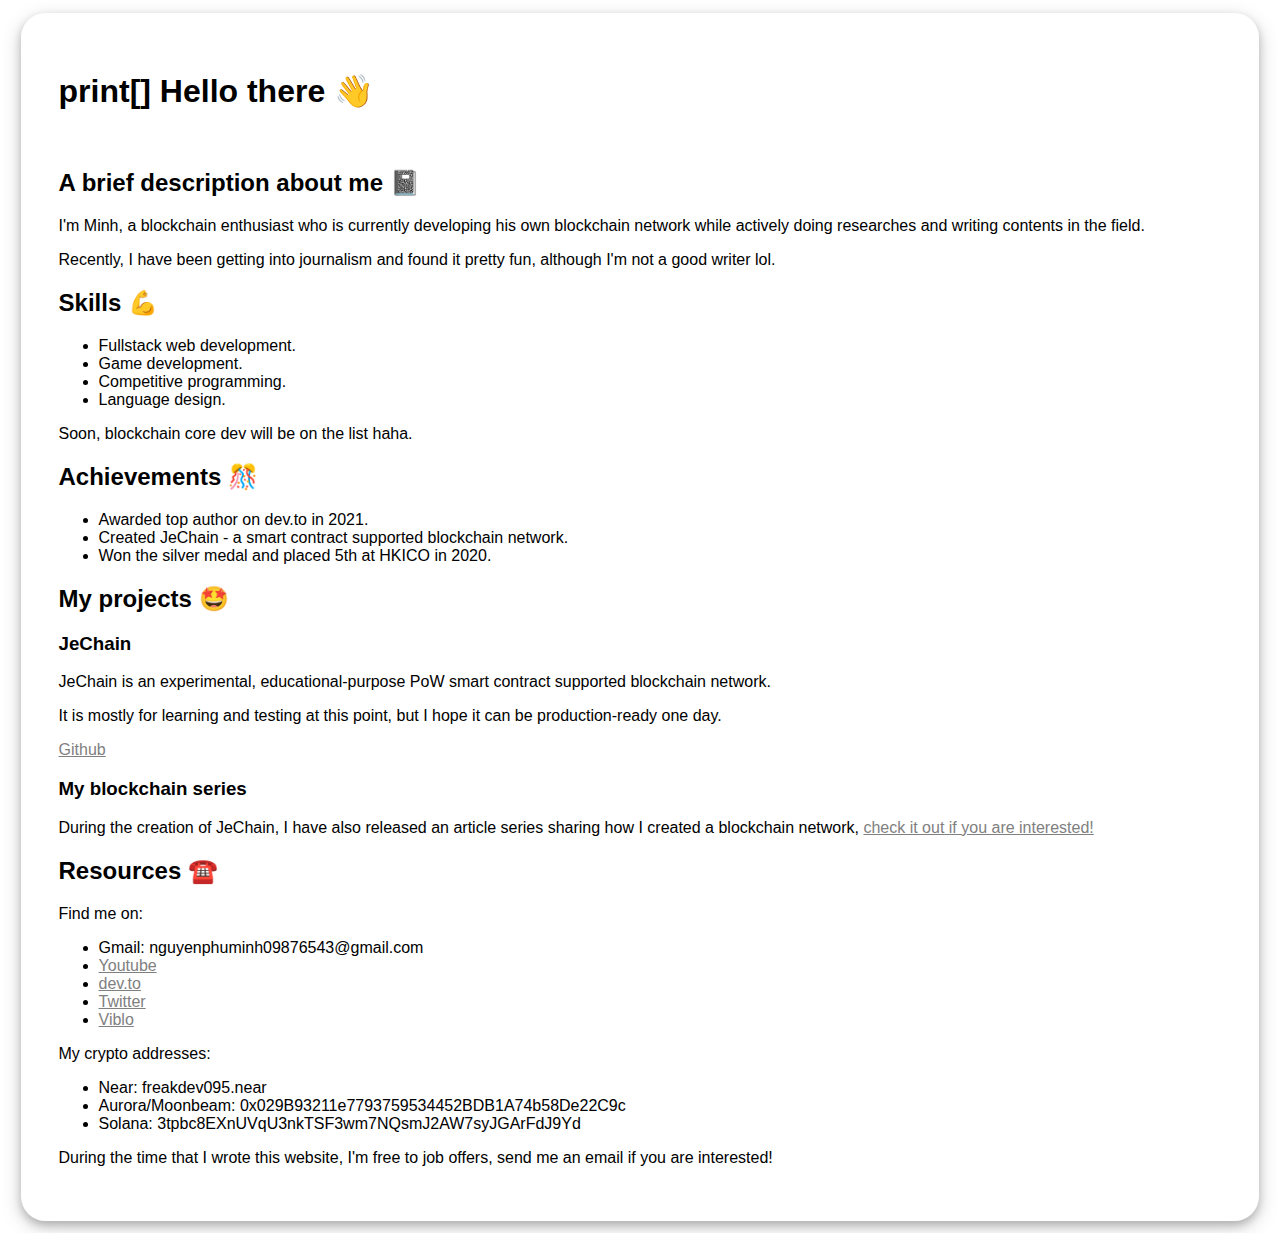
==== index.html @ 0b597bf2 "Add files via upload" ====
<!DOCTYPE html>
<html>
<head>
	<meta charset="utf-8">
	<meta name="viewport" content="width=device-width, initial-scale=1">
	<title>Nguyen Phu Minh</title>
	<link rel="stylesheet" type="text/css" href="./main.css"/>
	<link rel="icon" href="./logo.jpg"/>
</head>
<body>
	<div class="container">
		<h1>print[] Hello there 👋</h1>
		<br/>

		<h2>A brief description about me 📓</h2>
		<p>I'm Minh, a blockchain enthusiast who is currently developing his own blockchain network while actively doing researches and writing contents in the field.</p>
		<p>Recently, I have been getting into journalism and found it pretty fun, although I'm not a good writer lol.</p>

		<h2>Skills 💪</h2>
		<ul>
			<li>Fullstack web development.</li>
			<li>Game development.</li>
			<li>Competitive programming.</li>
			<li>Language design.</li>
		</ul>
		<p>Soon, blockchain core dev will be on the list haha.</p>

		<h2>Achievements 🎊</h2>
		<ul>
			<li>Awarded top author on dev.to in 2021.</li>
			<li>Created JeChain - a smart contract supported blockchain network.</li>
			<li>Won the silver medal and placed 5th at HKICO in 2020.</li>
		</ul>

		<h2>My projects 🤩</h2>
		<h3>JeChain</h3>
		<p>JeChain is an experimental, educational-purpose PoW smart contract supported blockchain network.</p>
		<p>It is mostly for learning and testing at this point, but I hope it can be production-ready one day.</p>
		<a href="https://github.com/nguyenphuminh/JeChain"><p>Github</p></a>

		<h3>My blockchain series</h3>
		<p>During the creation of JeChain, I have also released an article series sharing how I created a blockchain network, <a href="https://dev.to/freakcdev297/series/15322">check it out if you are interested!</a></p>

		<h2>Resources ☎️</h2>
		<p>Find me on:</p>
		<ul>
			<li>Gmail: nguyenphuminh09876543@gmail.com</li>
			<li><a href="https://www.youtube.com/channel/UCfoL6jxesUq0urUHBqXY1WA">Youtube</a></li>
			<li><a href="https://dev.to/freakcdev297">dev.to</a></li>
			<li><a href="https://twitter.com/NguynPhMinh8">Twitter</a></li>
			<li><a href="https://viblo.asia/u/freakcdev">Viblo</a></li>
		</ul>
		<p>My crypto addresses:</p>
		<ul>
			<li>Near: freakdev095.near</li>
			<li>Aurora/Moonbeam: 0x029B93211e7793759534452BDB1A74b58De22C9c</li>
			<li>Solana: 3tpbc8EXnUVqU3nkTSF3wm7NQsmJ2AW7syJGArFdJ9Yd</li>
		</ul>

		<p>During the time that I wrote this website, I'm free to job offers, send me an email if you are interested!</p>
	</div>
</body>
</html>
---- main.css ----
* {
	animation: fadeIn ease 1s;
	font-family: 'Segoe UI', Tahoma, Geneva, Verdana, sans-serif;
}

@keyframes fadeIn {
	0% {opacity:0;}
	100% {opacity:1;}
}

a {
	color: gray;
}

.container {
	box-shadow: 0 4px 8px 0 rgba(0, 0, 0, 0.2), 0 6px 20px 0 rgba(0, 0, 0, 0.19);
	padding: 3%;
	margin: 1%;
	border-radius: 2%;
}
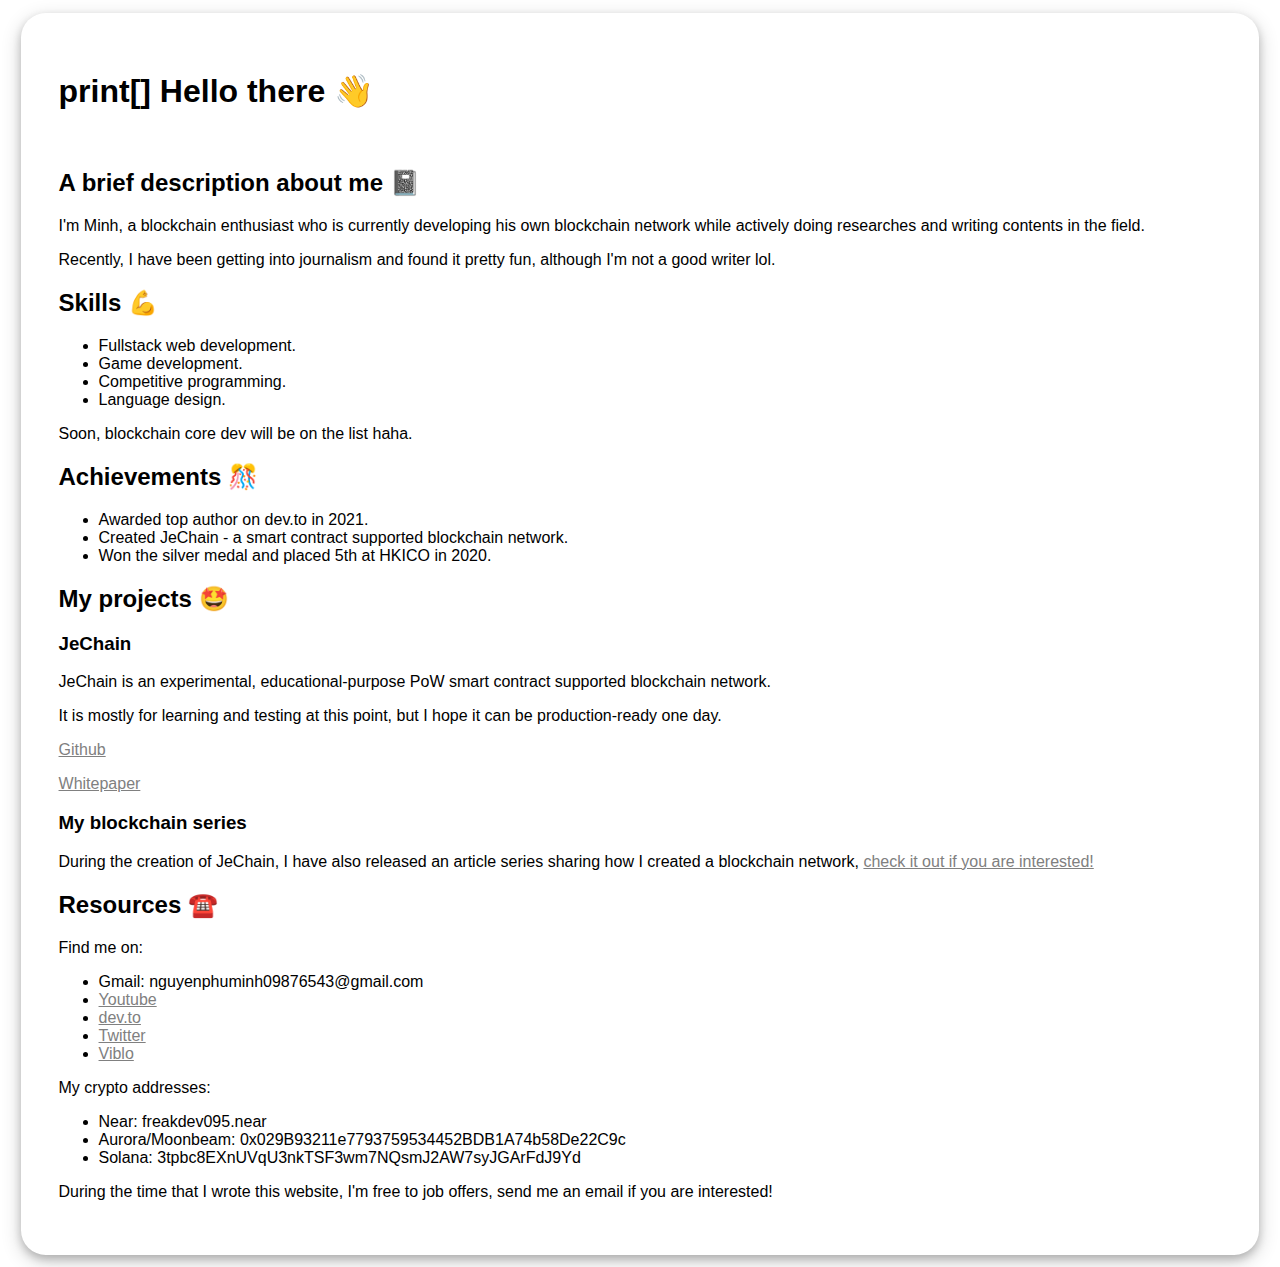
==== commit 4ec6f632: "Update index.html" ====
--- a/index.html
+++ b/index.html
@@ -36,7 +36,8 @@
 		<h3>JeChain</h3>
 		<p>JeChain is an experimental, educational-purpose PoW smart contract supported blockchain network.</p>
 		<p>It is mostly for learning and testing at this point, but I hope it can be production-ready one day.</p>
-		<a href="https://github.com/nguyenphuminh/JeChain"><p>Github</p></a>
+		<a target="_blank" href="https://github.com/nguyenphuminh/JeChain"><p>Github</p></a>
+		<a target="_blank" href="./jechain-whitepaper.pdf"><p>Whitepaper</p></a>
 
 		<h3>My blockchain series</h3>
 		<p>During the creation of JeChain, I have also released an article series sharing how I created a blockchain network, <a href="https://dev.to/freakcdev297/series/15322">check it out if you are interested!</a></p>
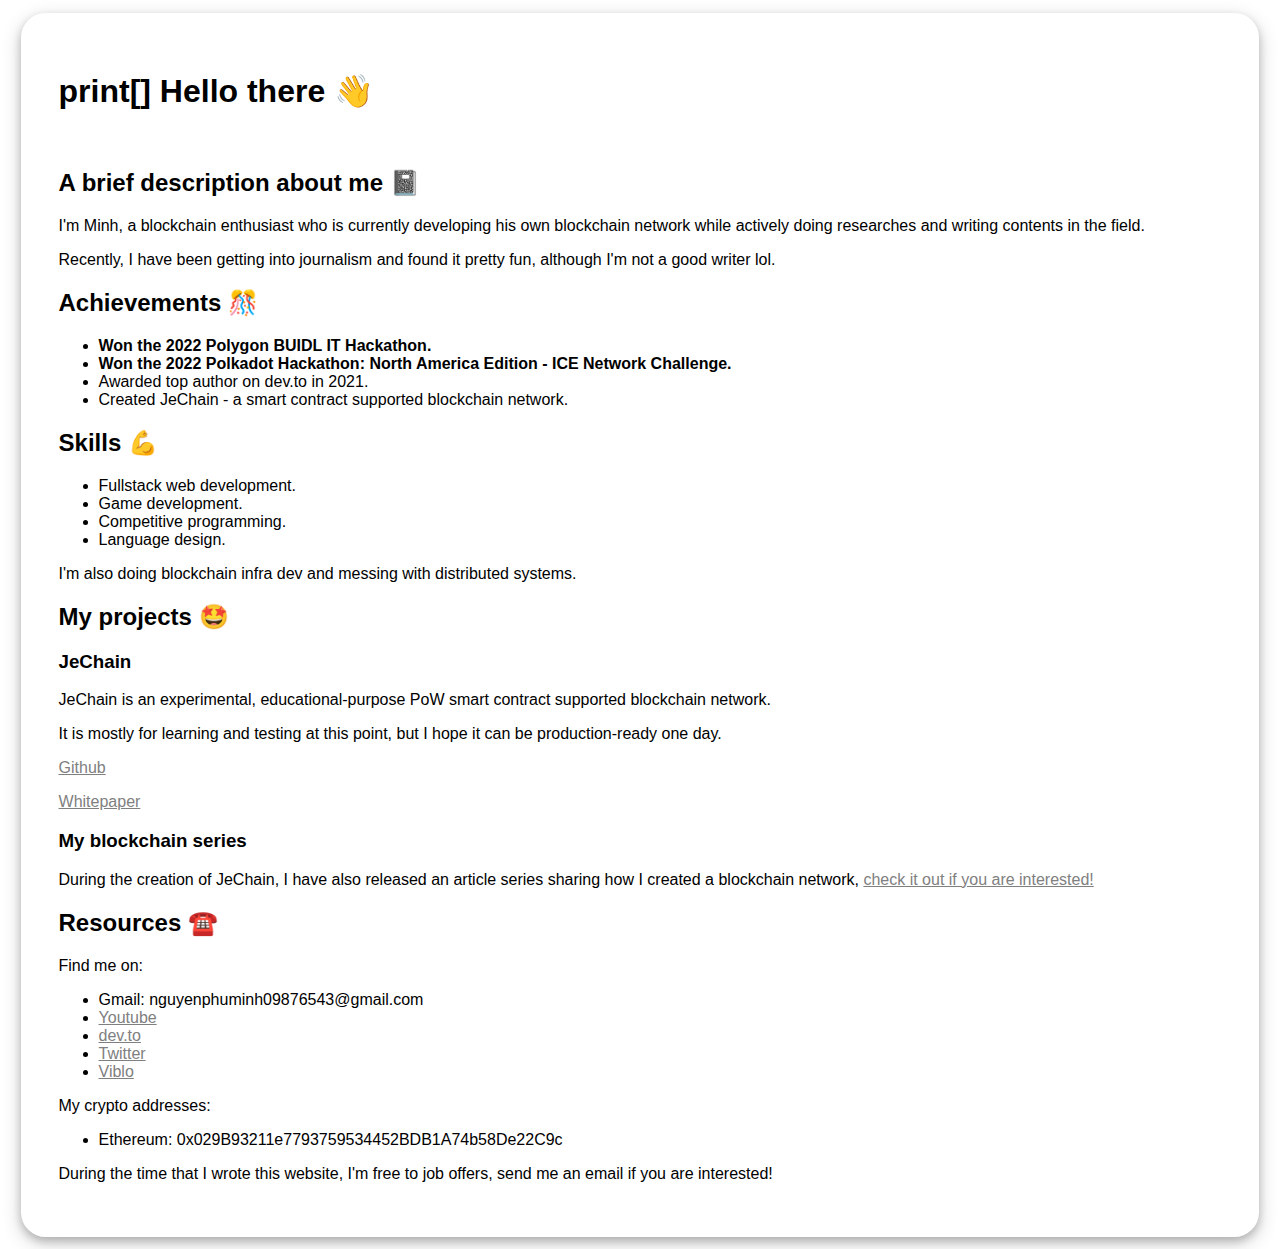
==== commit 2247abe6: "Update index.html" ====
--- a/index.html
+++ b/index.html
@@ -16,6 +16,14 @@
 		<p>I'm Minh, a blockchain enthusiast who is currently developing his own blockchain network while actively doing researches and writing contents in the field.</p>
 		<p>Recently, I have been getting into journalism and found it pretty fun, although I'm not a good writer lol.</p>
 
+		<h2>Achievements 🎊</h2>
+		<ul>
+			<li><b>Won the 2022 Polygon BUIDL IT Hackathon.</b></li>
+			<li><b>Won the 2022 Polkadot Hackathon: North America Edition - ICE Network Challenge.</b></li>
+			<li>Awarded top author on dev.to in 2021.</li>
+			<li>Created JeChain - a smart contract supported blockchain network.</li>
+		</ul>
+		
 		<h2>Skills 💪</h2>
 		<ul>
 			<li>Fullstack web development.</li>
@@ -23,14 +31,7 @@
 			<li>Competitive programming.</li>
 			<li>Language design.</li>
 		</ul>
-		<p>Soon, blockchain core dev will be on the list haha.</p>
-
-		<h2>Achievements 🎊</h2>
-		<ul>
-			<li>Awarded top author on dev.to in 2021.</li>
-			<li>Created JeChain - a smart contract supported blockchain network.</li>
-			<li>Won the silver medal and placed 5th at HKICO in 2020.</li>
-		</ul>
+		<p>I'm also doing blockchain infra dev and messing with distributed systems.</p>
 
 		<h2>My projects 🤩</h2>
 		<h3>JeChain</h3>
@@ -53,9 +54,7 @@
 		</ul>
 		<p>My crypto addresses:</p>
 		<ul>
-			<li>Near: freakdev095.near</li>
-			<li>Aurora/Moonbeam: 0x029B93211e7793759534452BDB1A74b58De22C9c</li>
-			<li>Solana: 3tpbc8EXnUVqU3nkTSF3wm7NQsmJ2AW7syJGArFdJ9Yd</li>
+			<li>Ethereum: 0x029B93211e7793759534452BDB1A74b58De22C9c</li>
 		</ul>
 
 		<p>During the time that I wrote this website, I'm free to job offers, send me an email if you are interested!</p>
